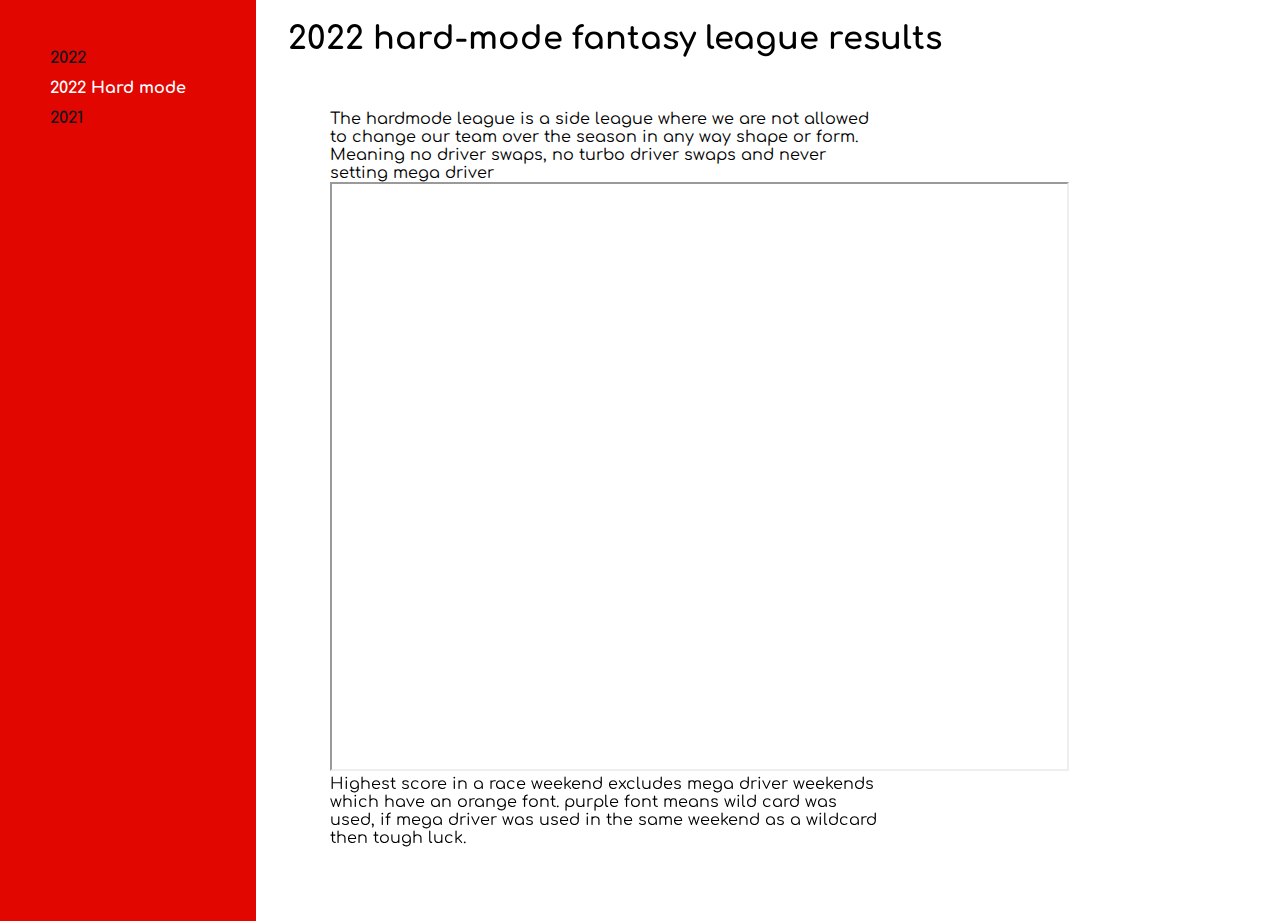
==== hardmode/res2022hard.html @ 533cfb85 "first commit" ====
<!DOCTYPE html>
<html lang="en">

<head>
    <meta charset="UTF-8">
    <meta name="viewport" content="width=device-width, initial-scale=1.0">
    <title>2022 Hardmode F1 fantasy league results</title>

    <link rel="stylesheet" href="../style.css">
</head>

<body>
    <div id="navbar">
        <ul>
            <a href="../main.html">
                <li>2022</li>
            </a>
            <li id="current">2022 Hard mode</li>
            <a href="../previousYears/res2021.html">
                <li>2021</li>
            </a>
        </ul>
    </div>

    <h1>2022 hard-mode fantasy league results</h1>
    <div id="content">

        <p>The hardmode league is a side league where we are not allowed to change our team over the season in any way shape or form. Meaning no driver swaps, no turbo driver swaps and never setting mega driver</p>

        <iframe src="https://docs.google.com/spreadsheets/d/e/2PACX-1vT8qDVkVHWHt3Ex3waeckWaYY3DN3r7wh91ZbVeH3BE2gYJ2u8pzsxFkXhp5Lv-OHLUmDtPQG5cmsNM/pubhtml?gid=214367919&amp;single=true&amp;widget=true&amp;headers=false" width="735px" height="585px"></iframe>

        <p>Highest score in a race weekend excludes mega driver weekends which have an orange font. purple font means wild card was used, if mega driver was used in the same weekend as a wildcard then tough luck.</p>

    </div>



</body>

</html>
---- style.css ----
@import url('https://fonts.googleapis.com/css2?family=Comfortaa:wght@700&display=swap');
html {
    height: 100%;
    font-family: 'Comfortaa', cursive, serif;
}

body {
    height: 100%;
    margin: 0;
    background: linear-gradient(90deg, #e10600 256px, #ffffff 256px);
}

main {
    content: "";
    display: table;
    clear: both;
}

div {
    float: left;
    height: 470px;
    width: 23%;
    padding: 0 10px;
}

a {
    text-decoration: none;
    color: inherit;
}

a:visited {
    color: inherit;
}

#navbar {
    color: #15151e;
    width: 256px;
    font-weight: bolder;
    margin-right: 12px;
}

#navbar ul {
    list-style: none;
}

#navbar li {
    padding-top: 12px;
}

#current {
    color: #fff;
}

#content {
    margin: 32px;
    width: 43%;
}

#content iframe,
p {
    margin: 0 auto;
}
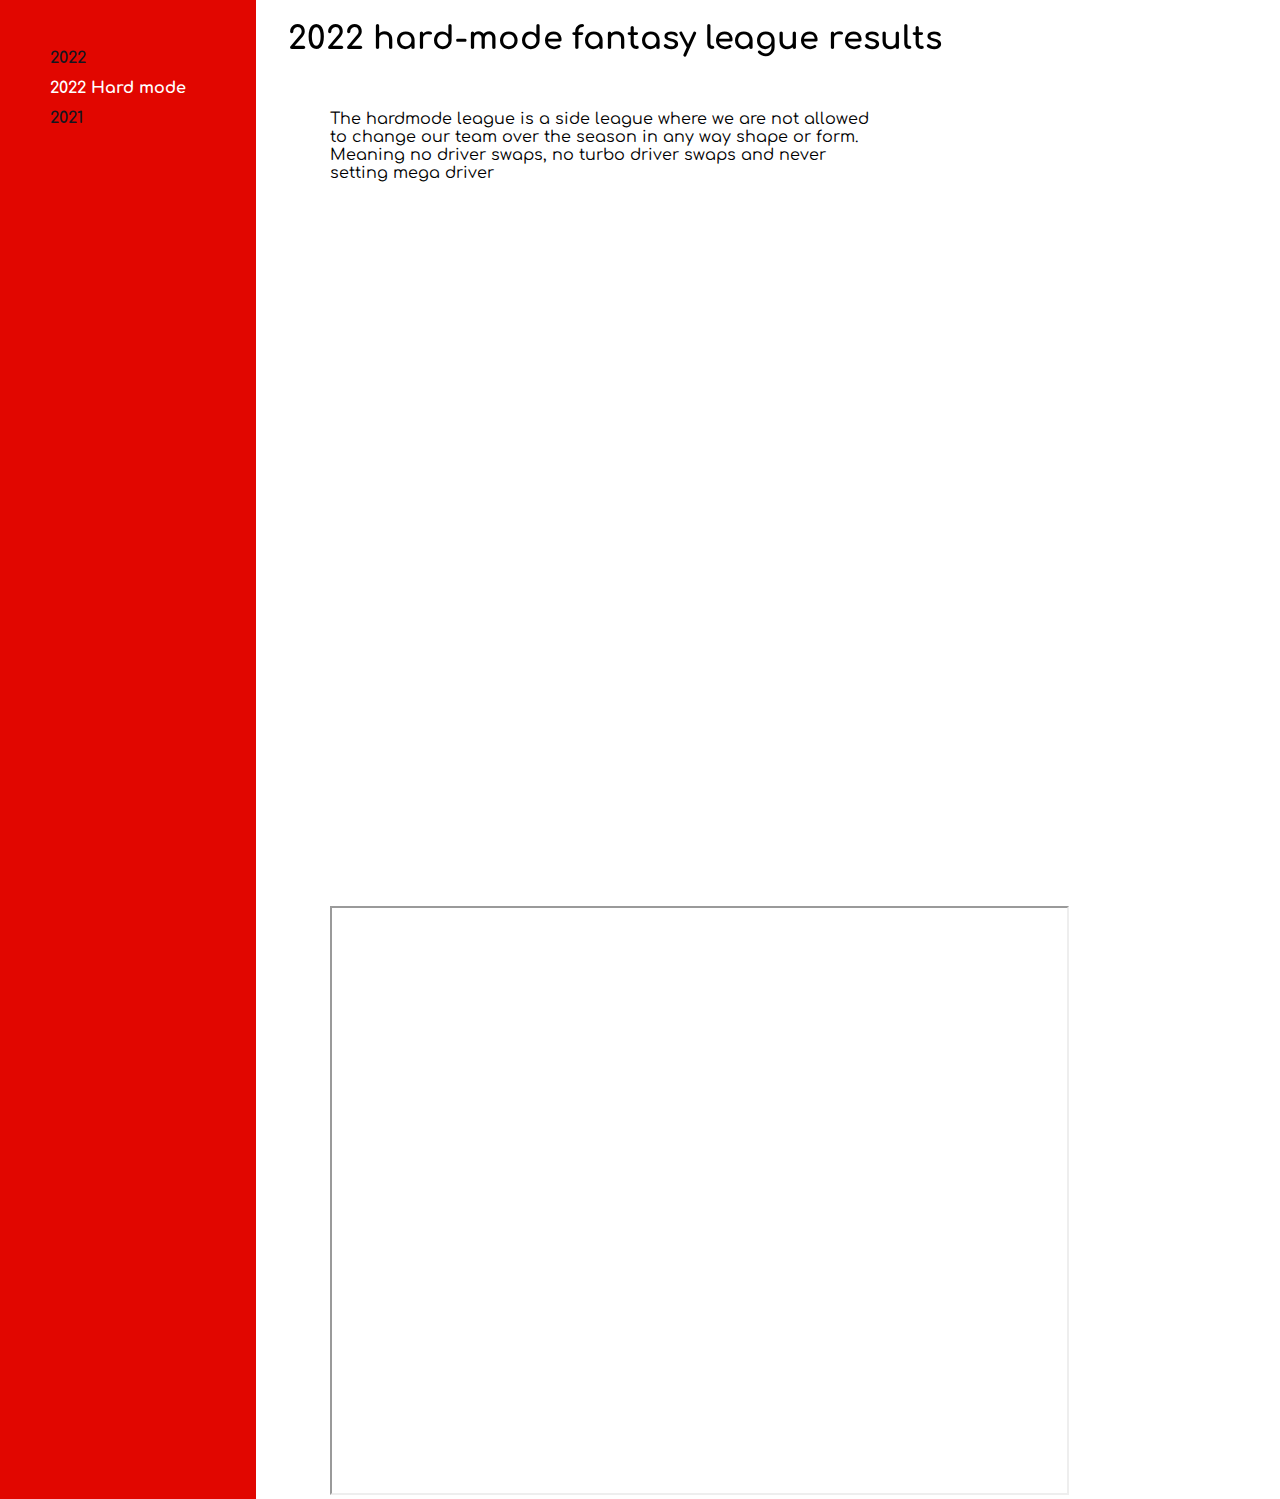
==== commit 9f70ef04: "basic functionality" ====
--- a/hardmode/res2022hard.html
+++ b/hardmode/res2022hard.html
@@ -12,7 +12,7 @@
 <body>
     <div id="navbar">
         <ul>
-            <a href="../main.html">
+            <a href="../index.html">
                 <li>2022</li>
             </a>
             <li id="current">2022 Hard mode</li>
@@ -27,9 +27,9 @@
 
         <p>The hardmode league is a side league where we are not allowed to change our team over the season in any way shape or form. Meaning no driver swaps, no turbo driver swaps and never setting mega driver</p>
 
+        <iframe width="1280" height="720" seamless frameborder="0" scrolling="no" src="https://docs.google.com/spreadsheets/d/e/2PACX-1vT8qDVkVHWHt3Ex3waeckWaYY3DN3r7wh91ZbVeH3BE2gYJ2u8pzsxFkXhp5Lv-OHLUmDtPQG5cmsNM/pubchart?oid=1140769491&amp;format=interactive"></iframe>
+
         <iframe src="https://docs.google.com/spreadsheets/d/e/2PACX-1vT8qDVkVHWHt3Ex3waeckWaYY3DN3r7wh91ZbVeH3BE2gYJ2u8pzsxFkXhp5Lv-OHLUmDtPQG5cmsNM/pubhtml?gid=214367919&amp;single=true&amp;widget=true&amp;headers=false" width="735px" height="585px"></iframe>
-
-        <p>Highest score in a race weekend excludes mega driver weekends which have an orange font. purple font means wild card was used, if mega driver was used in the same weekend as a wildcard then tough luck.</p>
 
     </div>
 
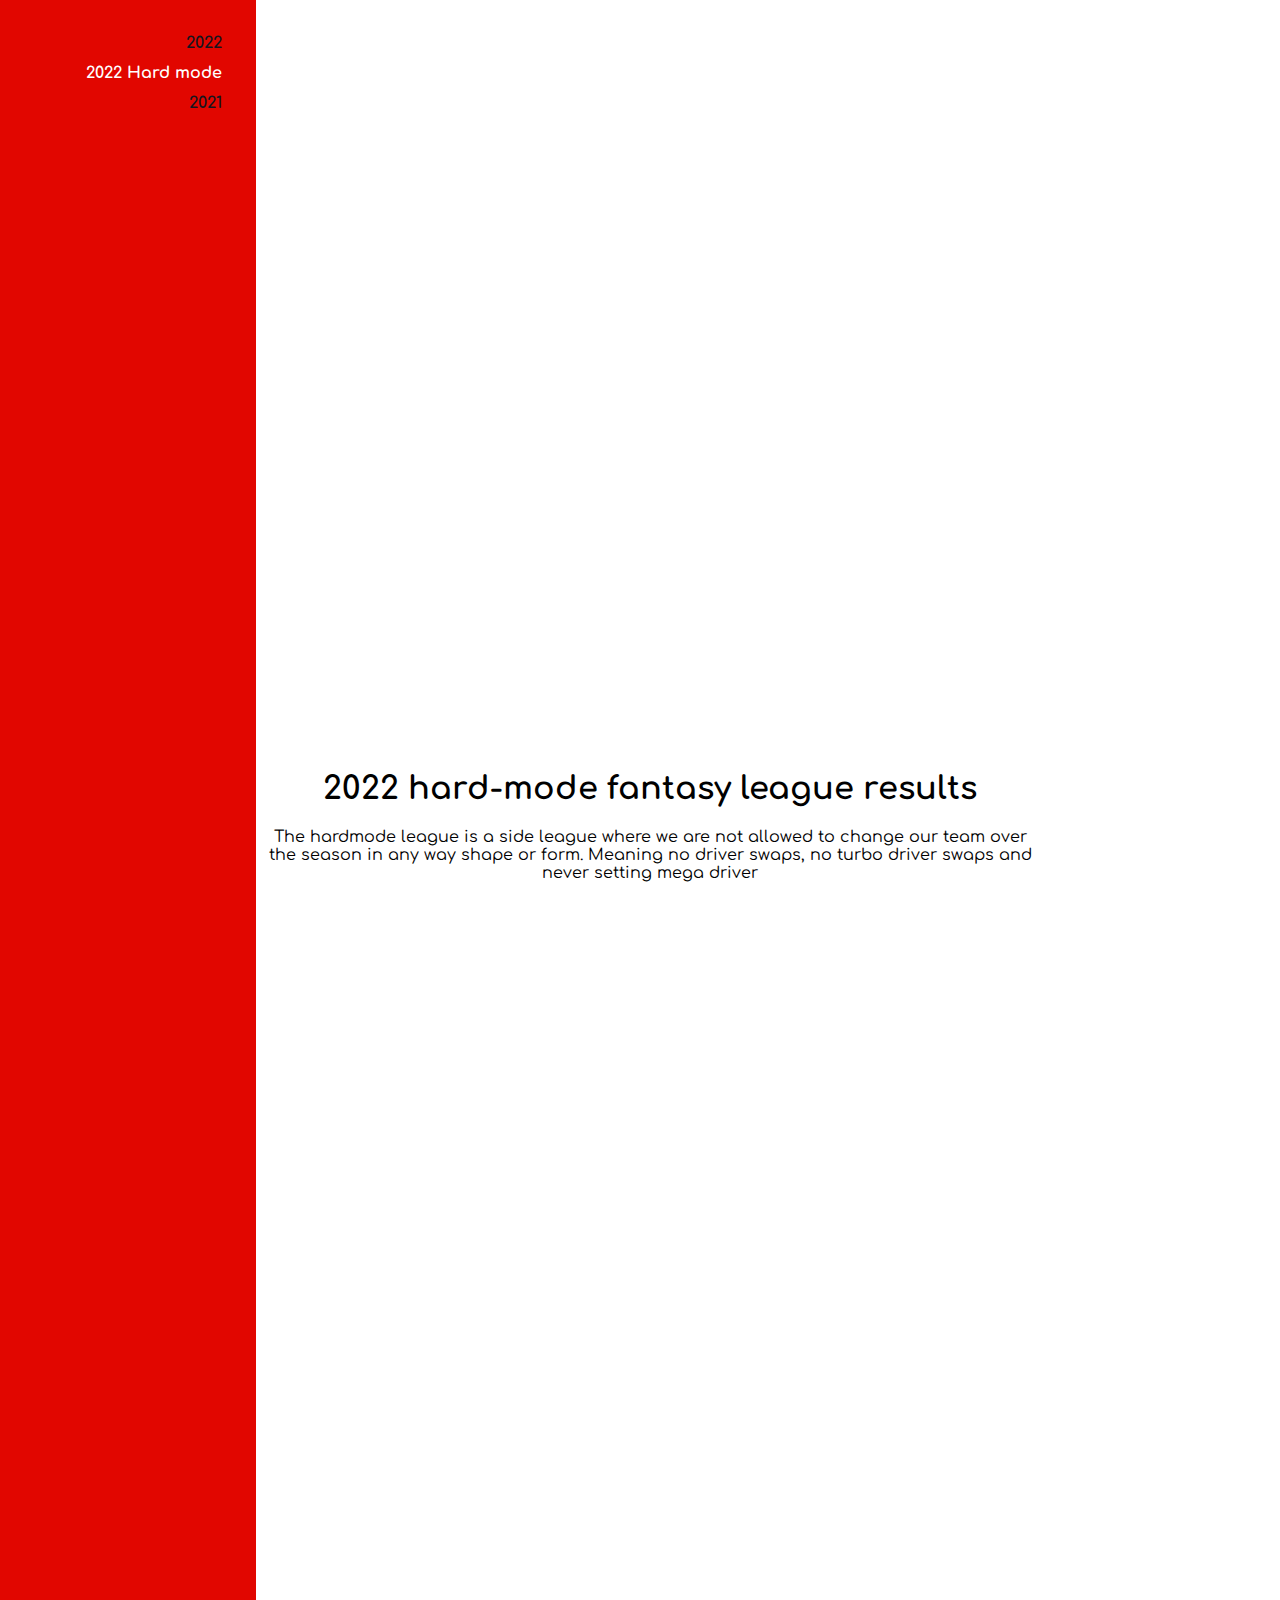
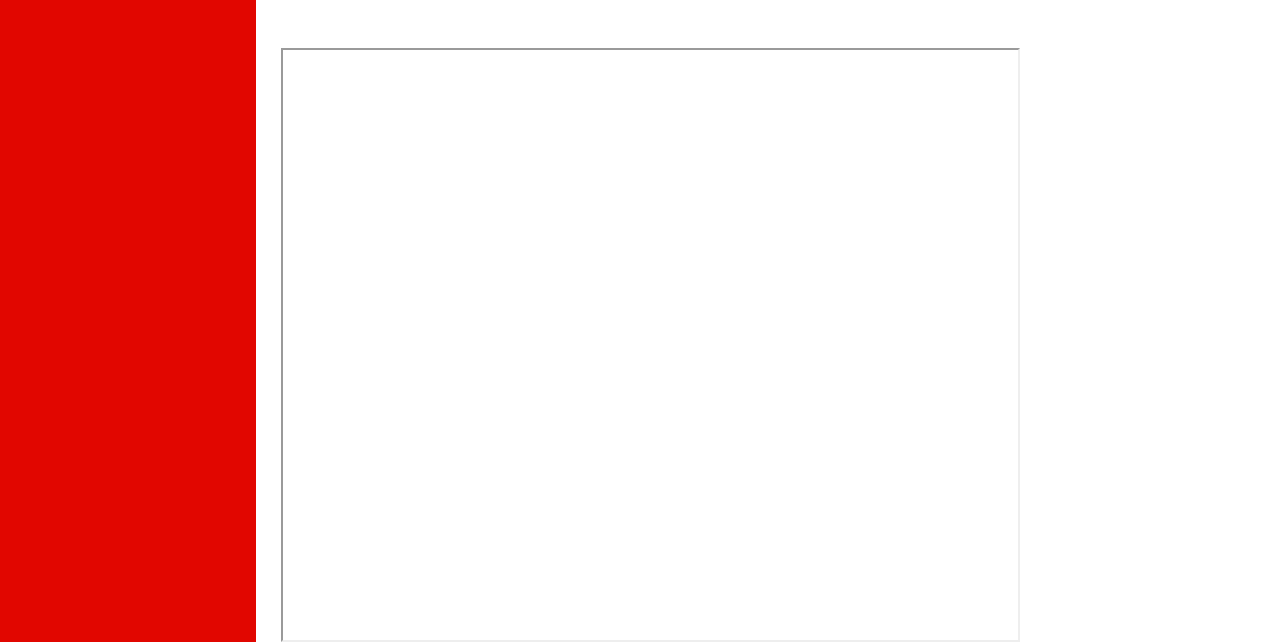
==== commit 565ad0f5: "make the site look somewhat presentable" ====
--- a/hardmode/res2022hard.html
+++ b/hardmode/res2022hard.html
@@ -5,6 +5,8 @@
     <meta charset="UTF-8">
     <meta name="viewport" content="width=device-width, initial-scale=1.0">
     <title>2022 Hardmode F1 fantasy league results</title>
+
+    <meta name="robots" content="noindex">
 
     <link rel="stylesheet" href="../style.css">
 </head>
@@ -22,14 +24,14 @@
         </ul>
     </div>
 
-    <h1>2022 hard-mode fantasy league results</h1>
     <div id="content">
+        <h1>2022 hard-mode fantasy league results</h1>
 
         <p>The hardmode league is a side league where we are not allowed to change our team over the season in any way shape or form. Meaning no driver swaps, no turbo driver swaps and never setting mega driver</p>
 
-        <iframe width="1280" height="720" seamless frameborder="0" scrolling="no" src="https://docs.google.com/spreadsheets/d/e/2PACX-1vT8qDVkVHWHt3Ex3waeckWaYY3DN3r7wh91ZbVeH3BE2gYJ2u8pzsxFkXhp5Lv-OHLUmDtPQG5cmsNM/pubchart?oid=1140769491&amp;format=interactive"></iframe>
+        <iframe id="graph2022h" seamless frameborder="0" scrolling="no" src="https://docs.google.com/spreadsheets/d/e/2PACX-1vT8qDVkVHWHt3Ex3waeckWaYY3DN3r7wh91ZbVeH3BE2gYJ2u8pzsxFkXhp5Lv-OHLUmDtPQG5cmsNM/pubchart?oid=1140769491&amp;format=interactive"></iframe>
 
-        <iframe src="https://docs.google.com/spreadsheets/d/e/2PACX-1vT8qDVkVHWHt3Ex3waeckWaYY3DN3r7wh91ZbVeH3BE2gYJ2u8pzsxFkXhp5Lv-OHLUmDtPQG5cmsNM/pubhtml?gid=214367919&amp;single=true&amp;widget=true&amp;headers=false" width="735px" height="585px"></iframe>
+        <iframe id="table2022h" src="https://docs.google.com/spreadsheets/d/e/2PACX-1vT8qDVkVHWHt3Ex3waeckWaYY3DN3r7wh91ZbVeH3BE2gYJ2u8pzsxFkXhp5Lv-OHLUmDtPQG5cmsNM/pubhtml?gid=214367919&amp;single=true&amp;widget=true&amp;headers=false"></iframe>
 
     </div>
 
--- a/style.css
+++ b/style.css
@@ -2,6 +2,7 @@
 html {
     height: 100%;
     font-family: 'Comfortaa', cursive, serif;
+    text-align: center;
 }
 
 body {
@@ -18,8 +19,7 @@
 
 div {
     float: left;
-    height: 470px;
-    width: 23%;
+    height: 750px;
     padding: 0 10px;
 }
 
@@ -41,10 +41,12 @@
 
 #navbar ul {
     list-style: none;
+    padding: 12px;
+    text-align: right;
 }
 
 #navbar li {
-    padding-top: 12px;
+    padding: 6px 32px;
 }
 
 #current {
@@ -52,11 +54,44 @@
 }
 
 #content {
-    margin: 32px;
-    width: 43%;
+    margin: auto auto auto 256px;
+    width: 60%;
 }
 
-#content iframe,
-p {
+#content>iframe {
+    display: block;
     margin: 0 auto;
+}
+
+
+/* Year specific graph and table sizes */
+
+#graph2022 {
+    width: 1080px;
+    height: 750px;
+}
+
+#table2022 {
+    width: 835px;
+    height: 590px;
+}
+
+#graph2022h {
+    width: 1280px;
+    height: 750px;
+}
+
+#table2022h {
+    width: 735px;
+    height: 590px;
+}
+
+#graph2021 {
+    width: 1280px;
+    height: 750px;
+}
+
+#table2021 {
+    width: 1150px;
+    height: 590px;
 }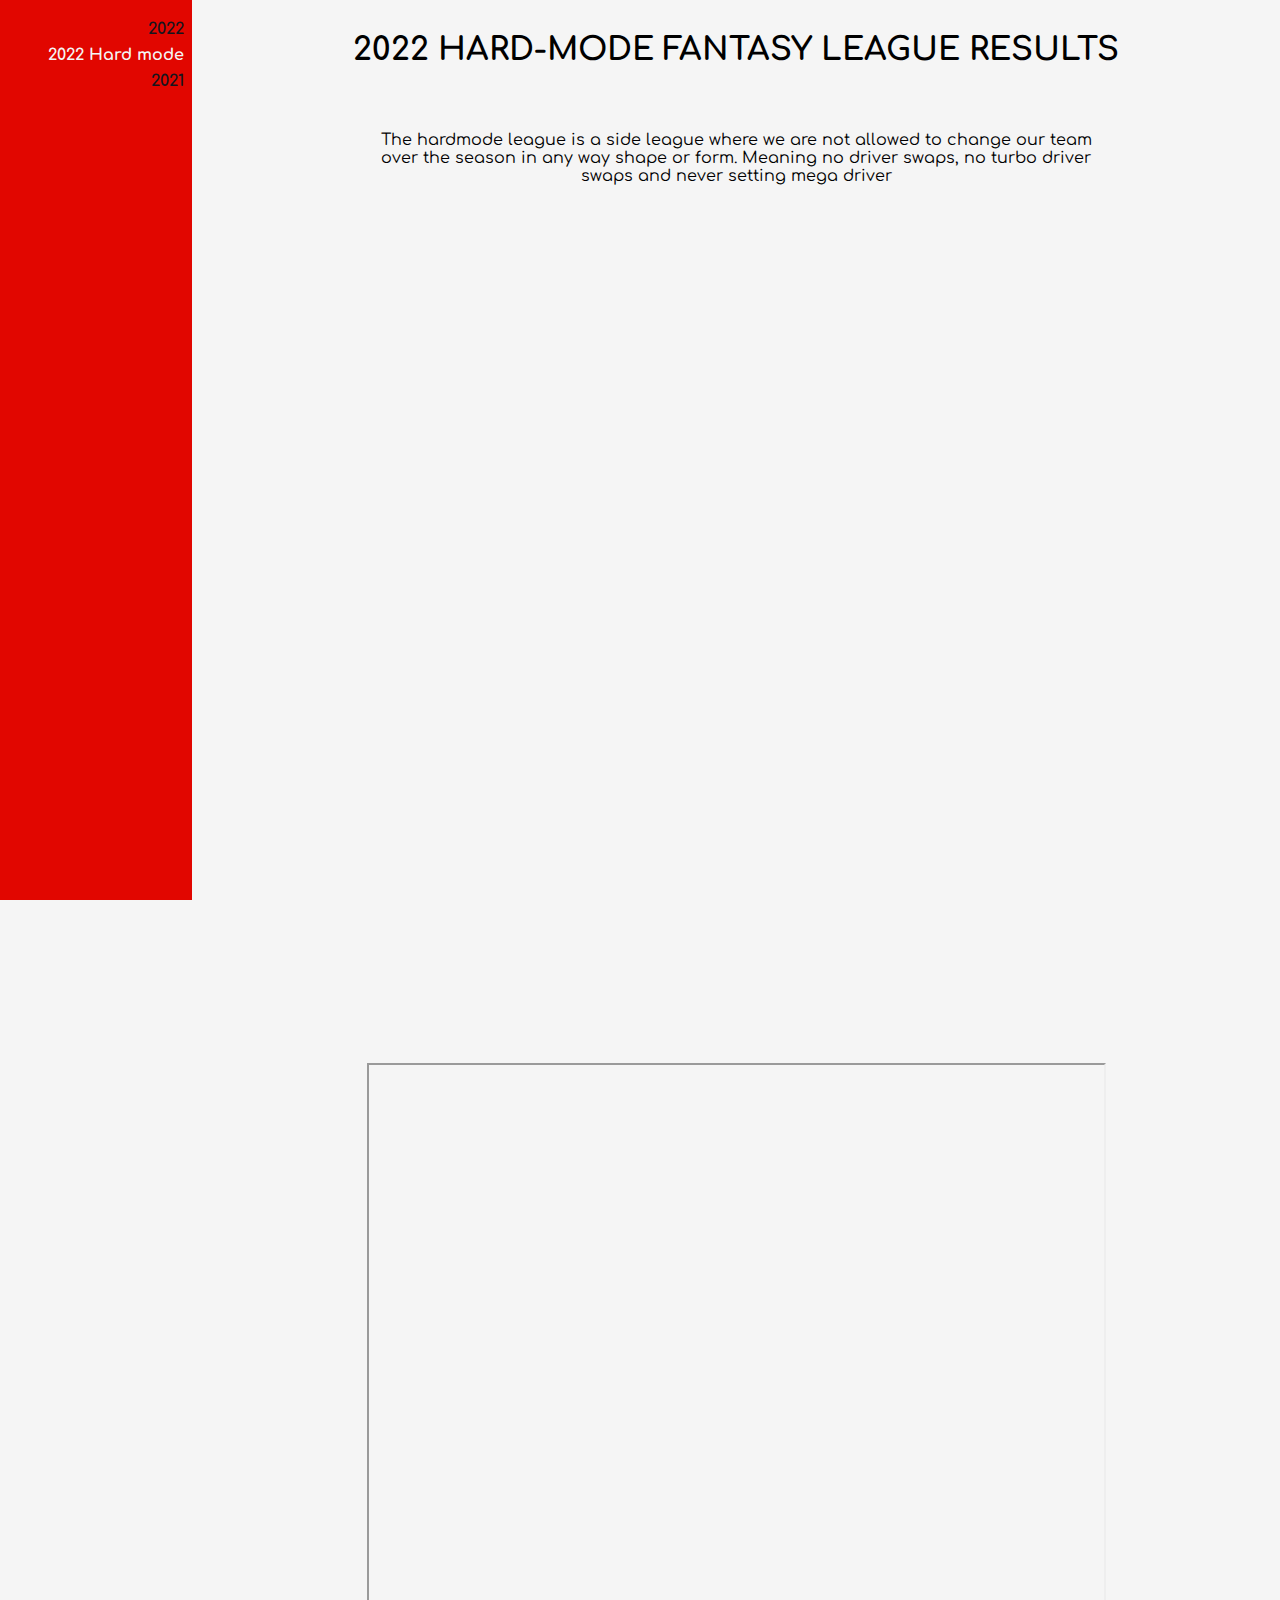
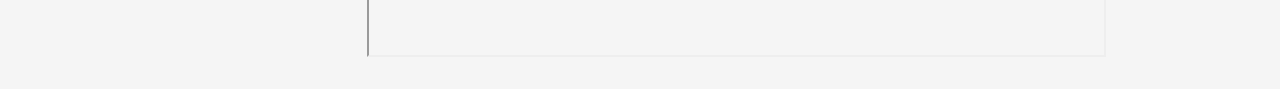
==== commit b1bb8256: "fix readme change title uppercase" ====
--- a/hardmode/res2022hard.html
+++ b/hardmode/res2022hard.html
@@ -4,7 +4,7 @@
 <head>
     <meta charset="UTF-8">
     <meta name="viewport" content="width=device-width, initial-scale=1.0">
-    <title>2022 Hardmode F1 fantasy league results</title>
+    <title>2022 Hardmode League Results</title>
 
     <meta name="robots" content="noindex">
 
@@ -35,8 +35,6 @@
 
     </div>
 
-
-
 </body>
 
 </html>--- a/style.css
+++ b/style.css
@@ -1,26 +1,28 @@
 @import url('https://fonts.googleapis.com/css2?family=Comfortaa:wght@700&display=swap');
-html {
-    height: 100%;
-    font-family: 'Comfortaa', cursive, serif;
-    text-align: center;
+
+
+:root {
+    --black: #15151e;
+    --red: #e10600;
+    --white: #f5f5f5;
 }
 
-body {
-    height: 100%;
-    margin: 0;
-    background: linear-gradient(90deg, #e10600 256px, #ffffff 256px);
+html {
+    font-family: 'Comfortaa', cursive, serif;
+    width: 100%;
+    font-smooth: always;
+    scroll-behavior: smooth;
+    text-align: center;
+    background: var(--white);
 }
 
-main {
-    content: "";
-    display: table;
-    clear: both;
-}
-
-div {
-    float: left;
-    height: 750px;
-    padding: 0 10px;
+body,
+h1,
+h2,
+h3,
+h4,
+p {
+    margin: 0;
 }
 
 a {
@@ -32,40 +34,71 @@
     color: inherit;
 }
 
+a:hover {
+    text-decoration: underline;
+}
+
+
+/* ------------ */
+/* navbar style*/
+/* ---------- */
 #navbar {
-    color: #15151e;
-    width: 256px;
+    position: fixed;
+    background: var(--red);
+    color: var(--black);
+    width: auto;
     font-weight: bolder;
-    margin-right: 12px;
+    overflow: auto;
+    height: 100%;
+    width: 192px;
 }
 
 #navbar ul {
     list-style: none;
-    padding: 12px;
     text-align: right;
+    padding: 0;
 }
 
 #navbar li {
-    padding: 6px 32px;
+    padding: 4px 8px;
 }
 
 #current {
-    color: #fff;
+    color: var(--white);
 }
 
+/* -------------- */
+/* Content style */
+/* ------------ */
 #content {
-    margin: auto auto auto 256px;
-    width: 60%;
+    margin-left: 192px;
+    max-width: 1280px;
+    display: flex;
+    flex-direction: column;
+    align-items: center;
+}
+
+#content>* {
+    margin: 32px;
+}
+
+#content>h1 {
+    margin-top: 0;
+    padding-top: 32px;
+    text-transform: uppercase;
 }
 
 #content>iframe {
     display: block;
-    margin: 0 auto;
 }
 
+#content p {
+    max-width: 720px;
+}
 
+/* ------------------------------------ */
 /* Year specific graph and table sizes */
-
+/* ---------------------------------- */
 #graph2022 {
     width: 1080px;
     height: 750px;
